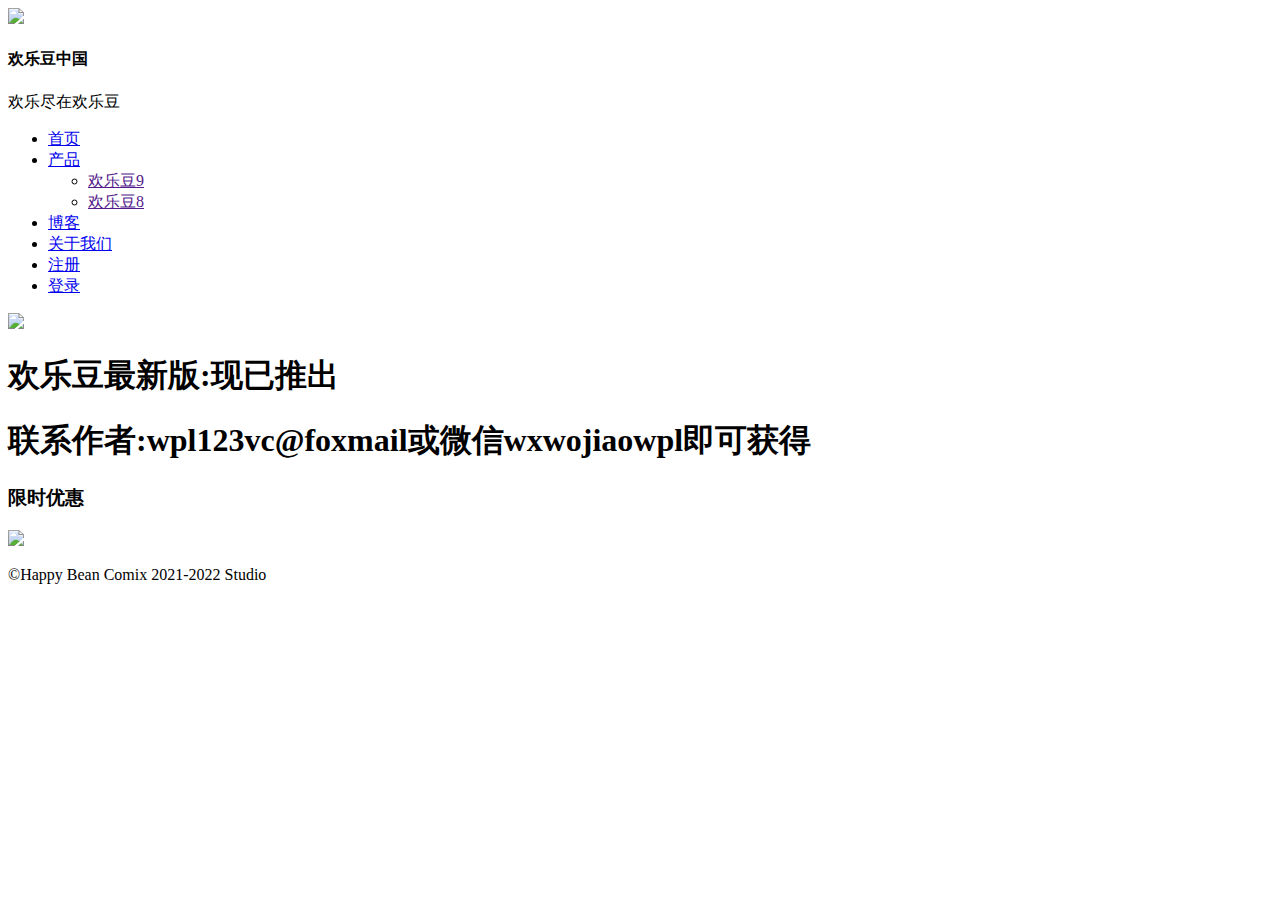
==== index.html @ b8ba9ef2 "Add files via upload" ====
<!DOCTYPE HTML>
<html>
    <head>
        <meta charset = "utf-8" />
        <title>HappyBean-store 欢乐豆商店</title>
        <link rel="stylesheet" type="text/css" href="css/style.css"/>
    </head>
    <body>
        <div>
            <div class="header">
                <img src="img/logo.jpg">
                <h4>欢乐豆中国</h4>
                <p>欢乐尽在欢乐豆</p>
            </div>
            <div class="nav">
                <ul>
                    <li>
                        <a href="index.html">首页</a>
                    </li>
                    <li>
                        <a href="product.html">产品</a>
                        <ul>
                            <li>
                                <a href="">欢乐豆9</a>
                            </li>
                            <li>
                                <a href="">欢乐豆8</a>
                            </li>
                        </ul>
                    </li>
                    <li>
                        <a href="notyet.html">博客</a>
                    </li>
                    <li>
                        <a href="about.html">关于我们</a>
                    </li>
                    <li>
                        <a href="reg.html">注册</a>
                    </li>
                    <li>
                        <a href="login.html">登录</a>
                    </li>
                </ul>
            </div>
            <div class="banner">
                <img src="img/hbb9.png">
            </div>
            <div class="first">
                <h1>欢乐豆最新版:现已推出</h1>
                    <h1>联系作者:wpl123vc@foxmail或微信wxwojiaowpl即可获得</h1>
            </div>
            <div class="youhui">
                <h3>限时优惠</h3>
                <img src="img/youhui.png">
            </div>
            <div class="about">
                <p>
                    ©Happy Bean Comix 2021-2022 Studio
                </p> 
            </div>
        </div>
    </body>
</html>
---- css/style.css ----

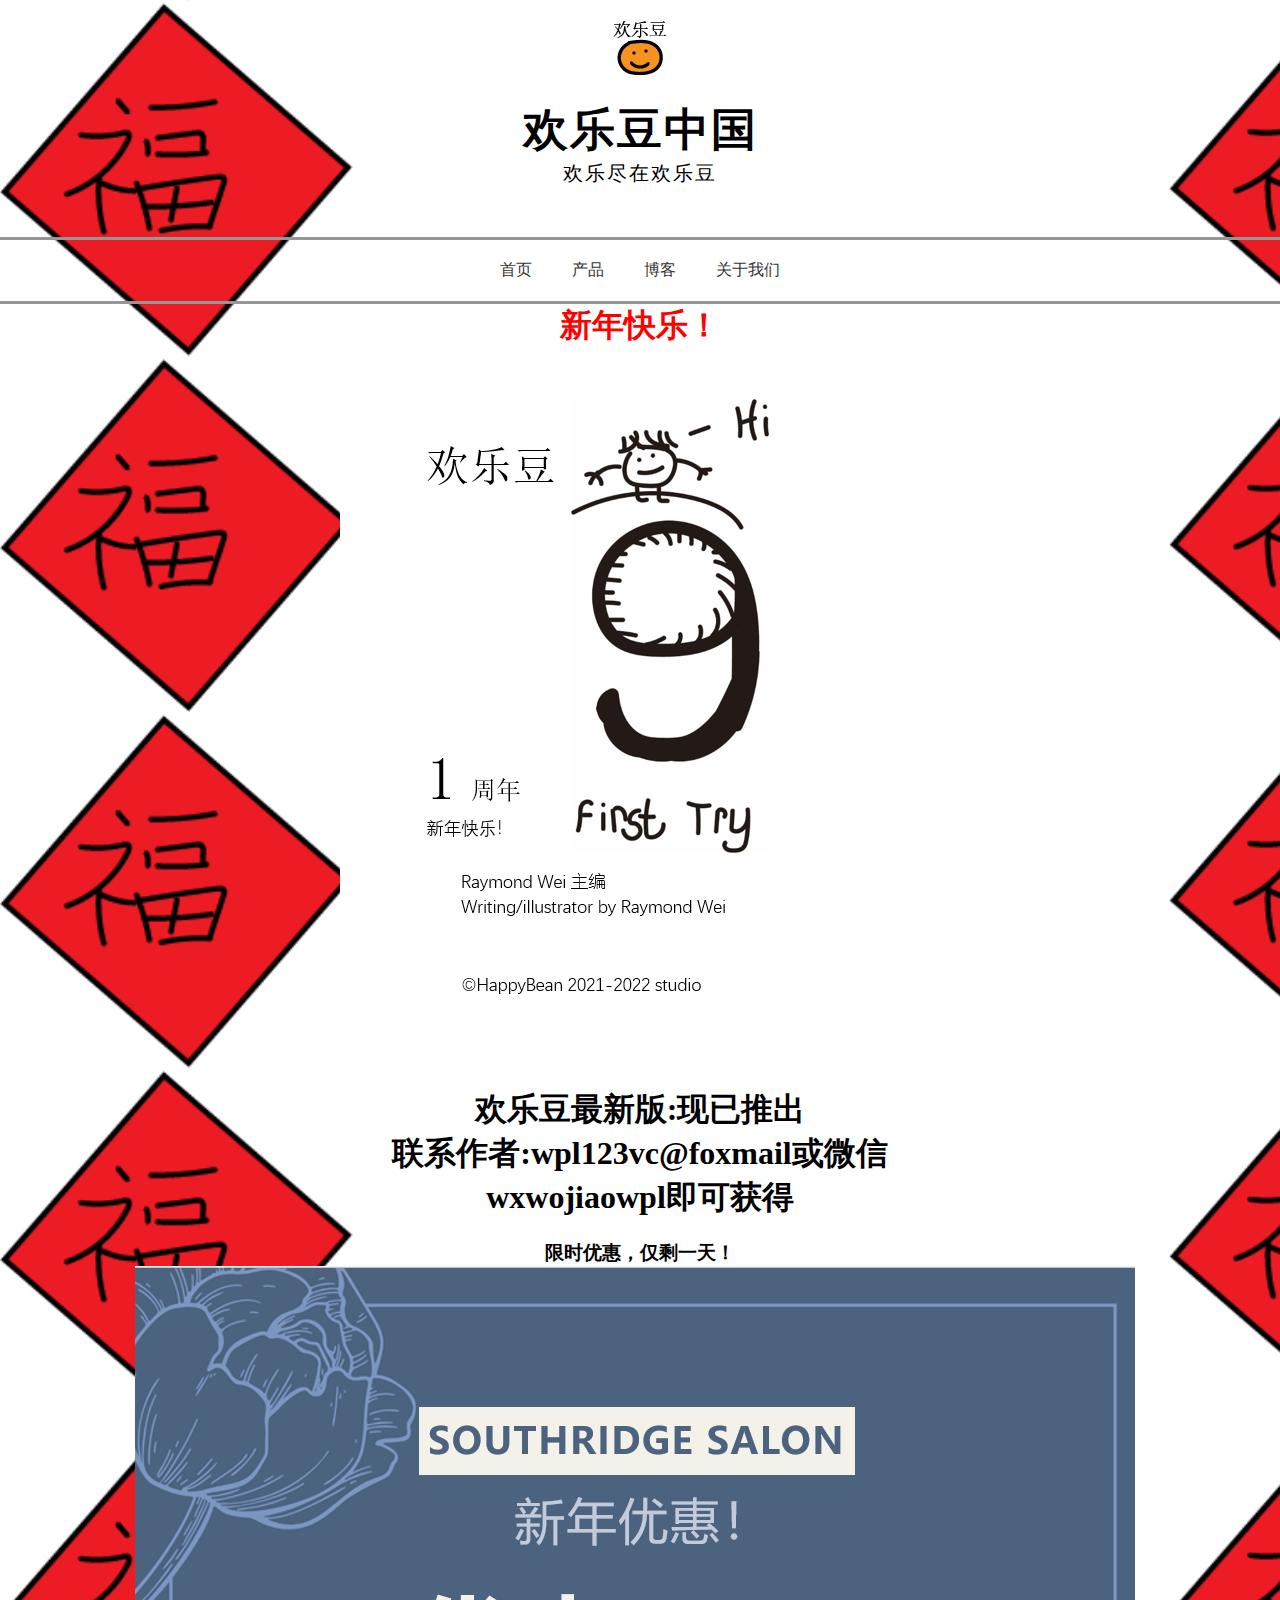
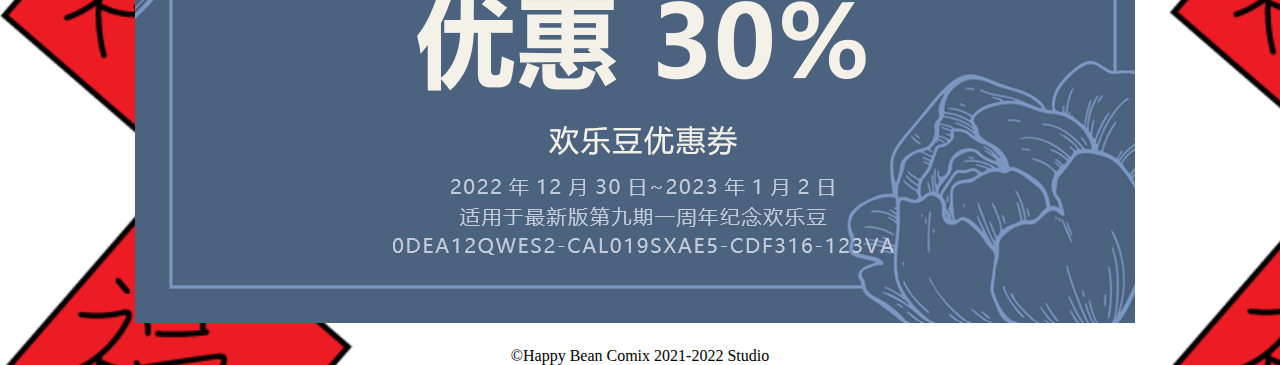
==== commit 85c71c8c: "Add files via upload" ====
--- a/index.html
+++ b/index.html
@@ -29,19 +29,15 @@
                         </ul>
                     </li>
                     <li>
-                        <a href="notyet.html">博客</a>
+                        <a href="blog.html">博客</a>
                     </li>
                     <li>
                         <a href="about.html">关于我们</a>
                     </li>
-                    <li>
-                        <a href="reg.html">注册</a>
-                    </li>
-                    <li>
-                        <a href="login.html">登录</a>
-                    </li>
                 </ul>
             </div>
+            <h1 style="color: red;
+                        text-align: center;">新年快乐！</h1>
             <div class="banner">
                 <img src="img/hbb9.png">
             </div>
@@ -50,7 +46,7 @@
                     <h1>联系作者:wpl123vc@foxmail或微信wxwojiaowpl即可获得</h1>
             </div>
             <div class="youhui">
-                <h3>限时优惠</h3>
+                <h3>限时优惠，仅剩一天！</h3>
                 <img src="img/youhui.png">
             </div>
             <div class="about">
--- a/css/style.css
+++ b/css/style.css
@@ -1 +1,98 @@
-
+*{
+    margin: 0;
+    padding: 0;
+}
+body{
+    background-image: url("background.png");
+    background-size: 1521px;
+}
+.header{
+    width: 100%;
+    text-align: center;
+    margin: 20px 0 50px 0;
+}
+.header{
+    font-size: 20px;
+    letter-spacing: 2px;
+}
+.header h4{
+    cursor: pointer;
+    font-size: 45px;
+    letter-spacing: 2px;
+    margin-top: 20px;
+}
+.header h4:hover{
+    color: #ce8460;
+}
+.video{
+    width: 100px;
+    height: 30px;
+    background: #E5E5E5;
+    text-align: center;
+    line-height: 30px;
+    font-size: 14px;
+}
+.nav{
+    width: 100%;
+    border-top: 3px solid #969696;
+    border-bottom: 3px solid #969696;
+}
+.nav>ul{
+    display:flex;
+    justify-content: center;
+    padding: 20px 0;
+}
+.nav>ul>li{
+    position: relative;
+    list-style: none;
+    margin: 0 20px;
+}
+.nav li a{
+    color: #333;
+    text-decoration: none;
+}
+.nav li a:hover{
+    color: #8e6652;
+}
+.nav ul li ul{
+    display: none;
+    position: absolute;
+    top: 30px;
+    background: #f2f2f2;
+    padding: 10px;
+    width: 80px;
+}
+.nav ul li ul li{
+    list-style: none;
+}
+.nav ul li li{
+    margin: 5px 0;
+}
+.nav>ul>li:hover ul{
+    display: block;
+}
+.banner{
+    width: 600px;
+    margin: 20px auto;
+}
+.first{
+    width: 600px;
+    text-align: center;
+    margin: auto;
+}
+.youhui h3{
+    text-align: center;
+    margin: auto;
+}
+.youhui{
+    width: 1011px;
+    margin: 20px auto;
+}
+.about{
+    width: 1011px;
+    margin: auto;
+}
+.about p{
+    text-align: center;
+    margin: auto;
+}
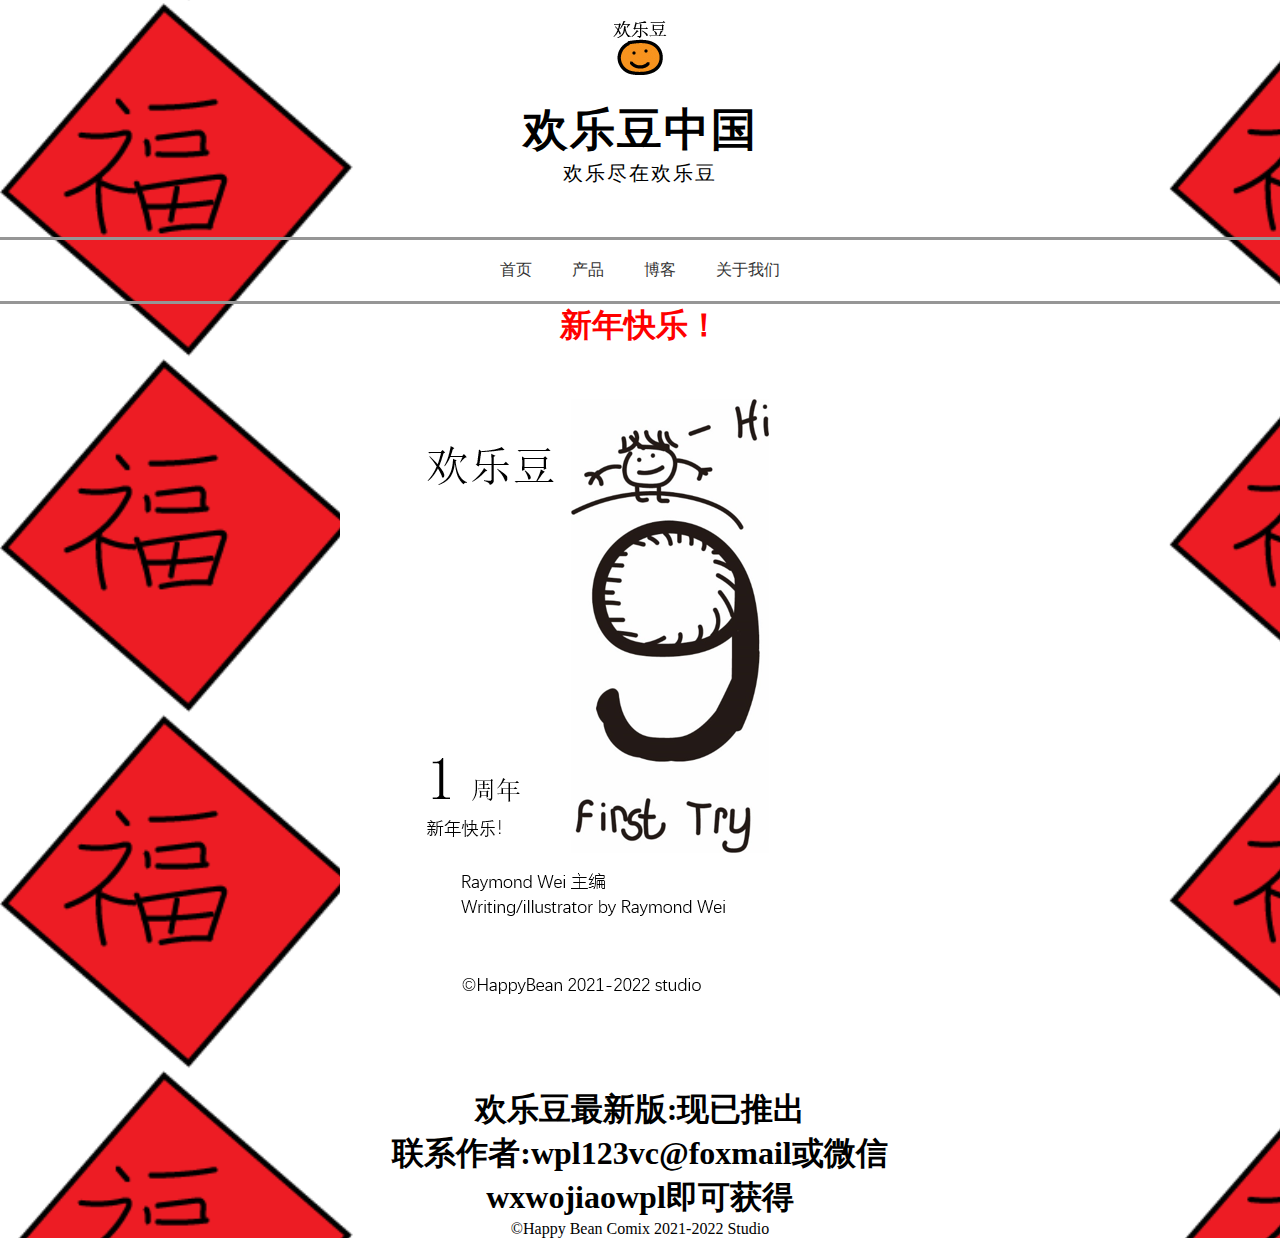
==== commit ee3ffd5a: "Update index.html" ====
--- a/index.html
+++ b/index.html
@@ -45,10 +45,6 @@
                 <h1>欢乐豆最新版:现已推出</h1>
                     <h1>联系作者:wpl123vc@foxmail或微信wxwojiaowpl即可获得</h1>
             </div>
-            <div class="youhui">
-                <h3>限时优惠，仅剩一天！</h3>
-                <img src="img/youhui.png">
-            </div>
             <div class="about">
                 <p>
                     ©Happy Bean Comix 2021-2022 Studio
@@ -56,4 +52,4 @@
             </div>
         </div>
     </body>
-</html>+</html>
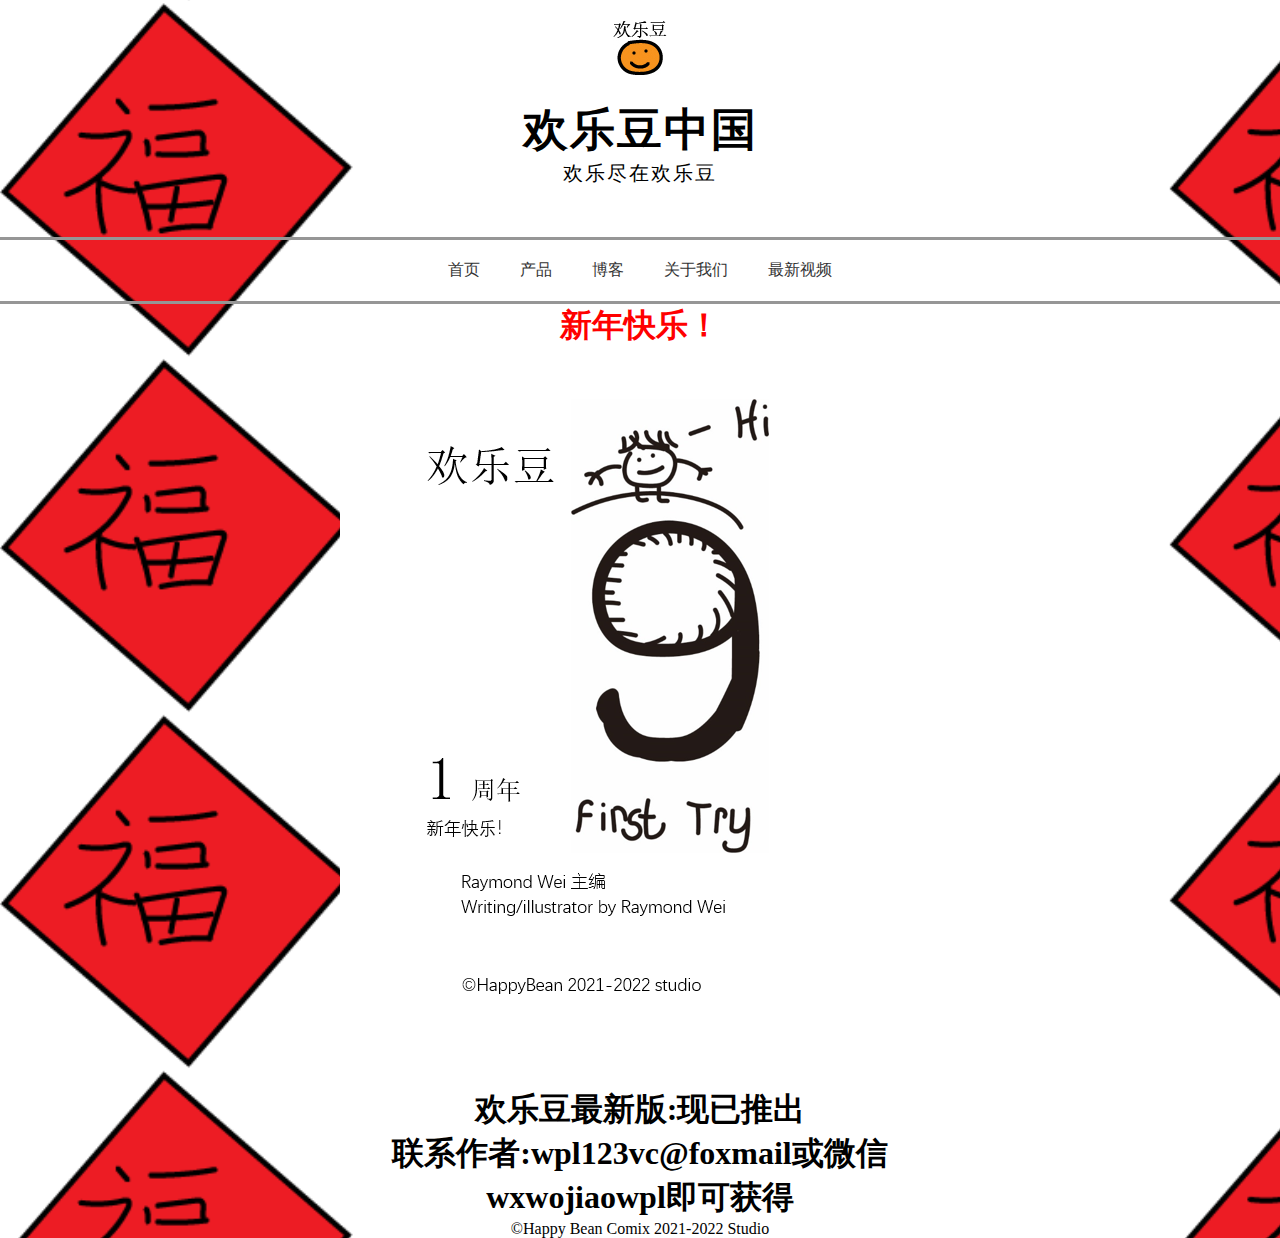
==== commit 01388e69: "Add files via upload" ====
--- a/index.html
+++ b/index.html
@@ -34,6 +34,9 @@
                     <li>
                         <a href="about.html">关于我们</a>
                     </li>
+                    <li>
+                        <a href="video.html">最新视频</a>
+                    </li>
                 </ul>
             </div>
             <h1 style="color: red;
@@ -52,4 +55,4 @@
             </div>
         </div>
     </body>
-</html>
+</html>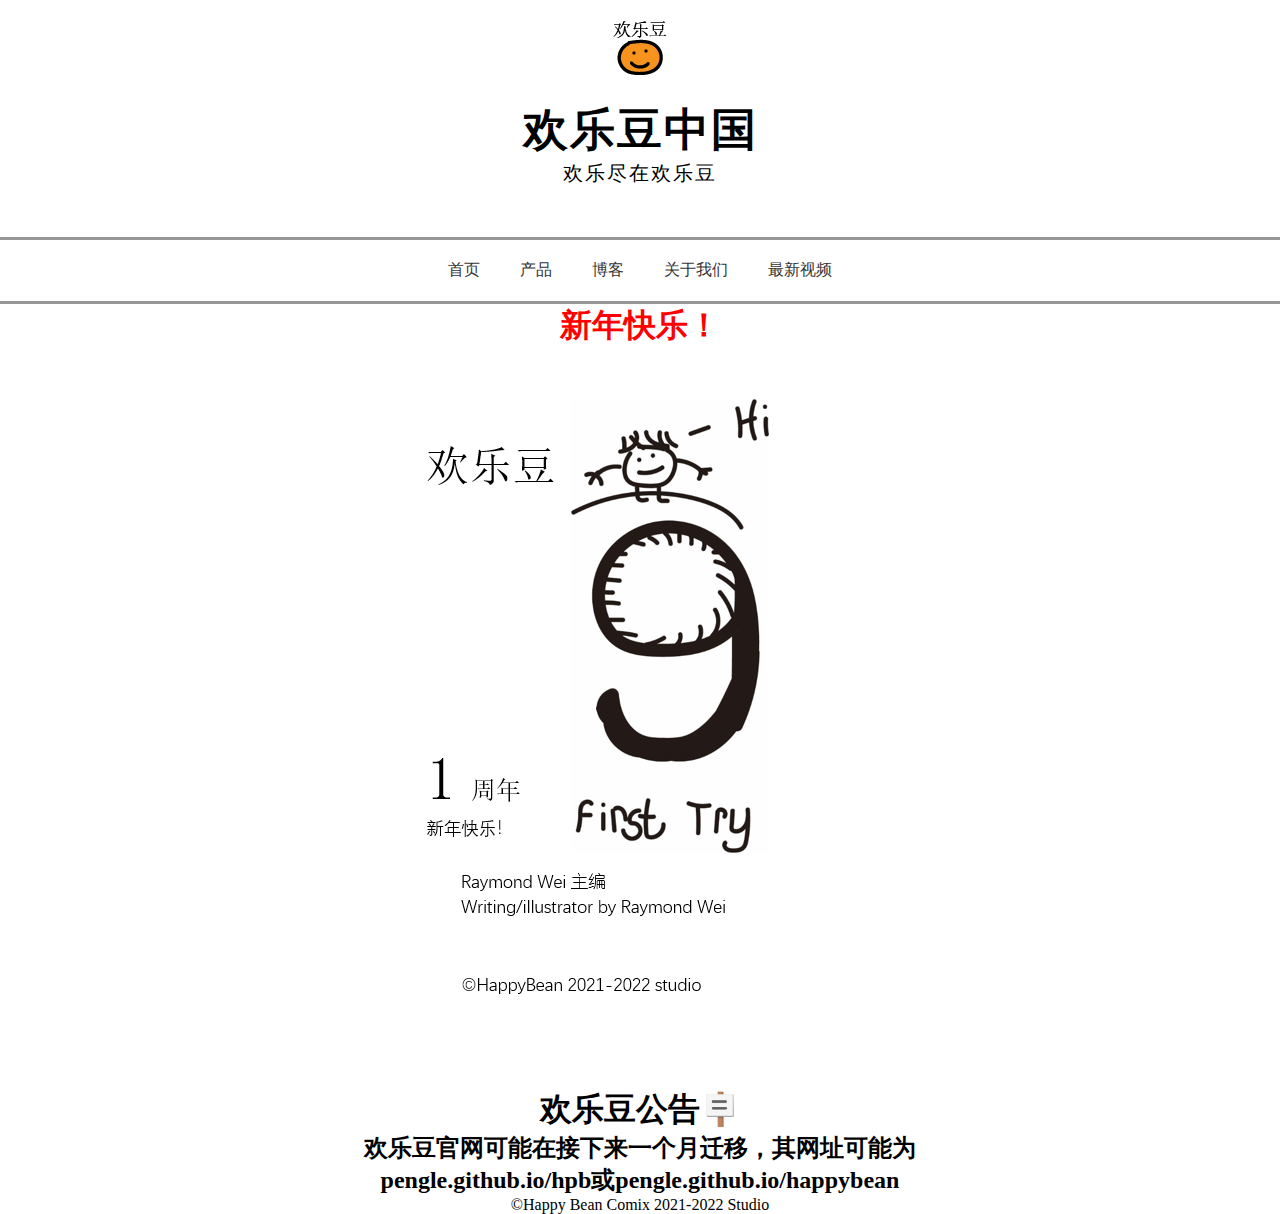
==== commit c973c152: "Update index.html" ====
--- a/index.html
+++ b/index.html
@@ -45,8 +45,8 @@
                 <img src="img/hbb9.png">
             </div>
             <div class="first">
-                <h1>欢乐豆最新版:现已推出</h1>
-                    <h1>联系作者:wpl123vc@foxmail或微信wxwojiaowpl即可获得</h1>
+                <h1>欢乐豆公告🪧</h1>
+                <h2> 欢乐豆官网可能在接下来一个月迁移，其网址可能为pengle.github.io/hpb或pengle.github.io/happybean</h2>
             </div>
             <div class="about">
                 <p>
@@ -55,4 +55,4 @@
             </div>
         </div>
     </body>
-</html>+</html>
--- a/css/style.css
+++ b/css/style.css
@@ -1,10 +1,6 @@
 *{
     margin: 0;
     padding: 0;
-}
-body{
-    background-image: url("background.png");
-    background-size: 1521px;
 }
 .header{
     width: 100%;
